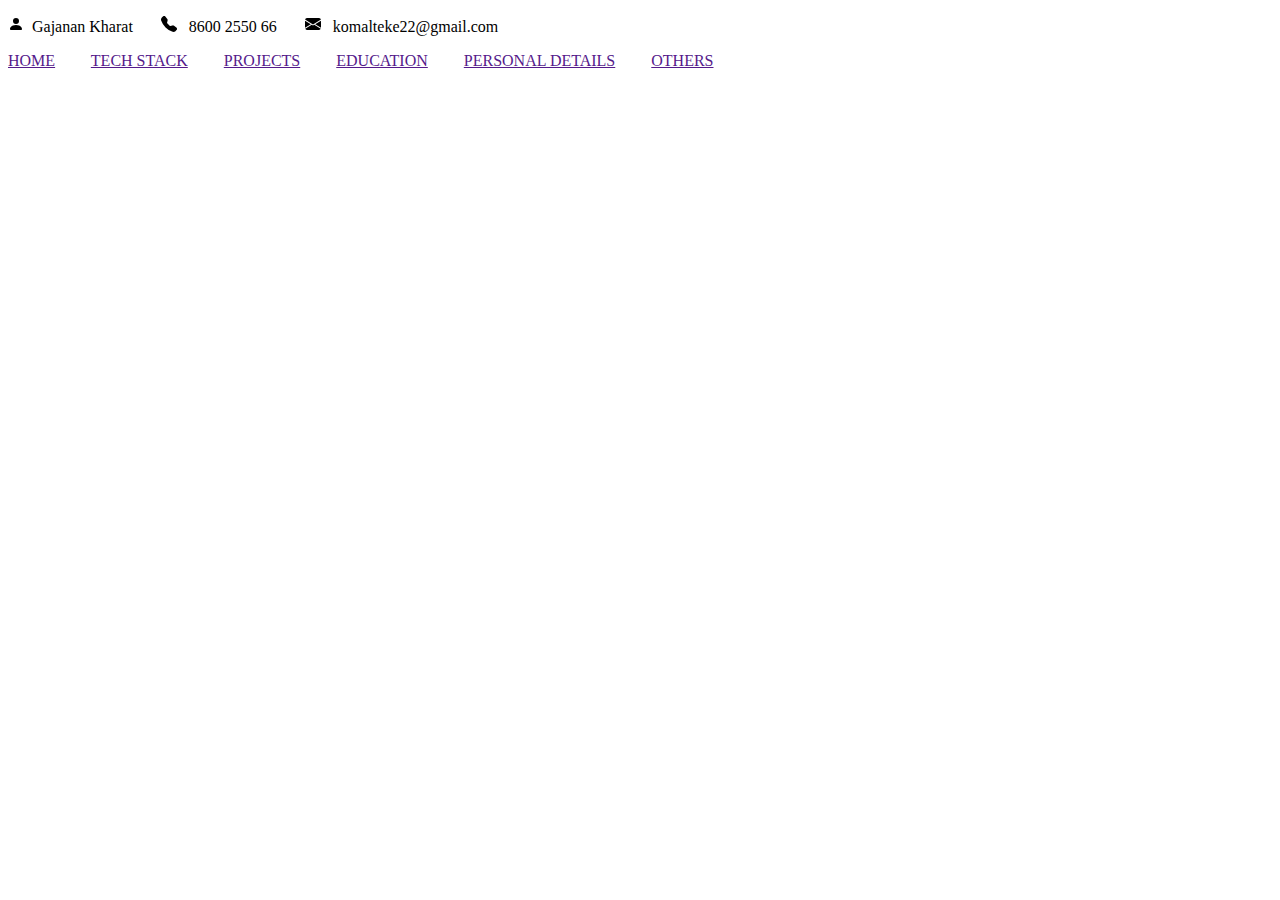
==== index.html @ 6f16acb8 "Update email id" ====
<!DOCTYPE html>
<html lang="en">
  <head>
    <meta charset="UTF-8" />
    <meta name="viewport" content="width=device-width, initial-scale=1.0" />
    <title>My Profile</title>
  </head>
  <body>
    <!-- Header Section -->
    <header>
        <p> 
            <svg xmlns="http://www.w3.org/2000/svg" width="16" height="16" fill="currentColor" class="bi bi-person-fill" viewBox="0 0 16 16">
                   <path d="M3 14s-1 0-1-1 1-4 6-4 6 3 6 4-1 1-1 1zm5-6a3 3 0 1 0 0-6 3 3 0 0 0 0 6"/>
                 </svg>  &nbsp;Gajanan Kharat   &nbsp; &nbsp; &nbsp;
             <svg xmlns="http://www.w3.org/2000/svg" width="16" height="16" fill="currentColor" class="bi bi-telephone-fill" viewBox="0 0 16 16">
               <path fill-rule="evenodd" d="M1.885.511a1.745 1.745 0 0 1 2.61.163L6.29 2.98c.329.423.445.974.315 1.494l-.547 2.19a.68.68 0 0 0 .178.643l2.457 2.457a.68.68 0 0 0 .644.178l2.189-.547a1.75 1.75 0 0 1 1.494.315l2.306 1.794c.829.645.905 1.87.163 2.611l-1.034 1.034c-.74.74-1.846 1.065-2.877.702a18.6 18.6 0 0 1-7.01-4.42 18.6 18.6 0 0 1-4.42-7.009c-.362-1.03-.037-2.137.703-2.877z"/>
             </svg>  &nbsp; 8600 2550 66  &nbsp; &nbsp; &nbsp;
             <svg xmlns="http://www.w3.org/2000/svg" width="16" height="16" fill="currentColor" class="bi bi-envelope-fill" viewBox="0 0 16 16">
               <path d="M.05 3.555A2 2 0 0 1 2 2h12a2 2 0 0 1 1.95 1.555L8 8.414zM0 4.697v7.104l5.803-3.558zM6.761 8.83l-6.57 4.027A2 2 0 0 0 2 14h12a2 2 0 0 0 1.808-1.144l-6.57-4.027L8 9.586zm3.436-.586L16 11.801V4.697z"/>
             </svg> &nbsp; komalteke22@gmail.com</p>
    </header>

    <!-- Navigation Section -->
    <nav>
        <a href="">HOME</a> &nbsp; &nbsp; &nbsp; &nbsp;
        <a href="">TECH STACK</a> &nbsp; &nbsp; &nbsp; &nbsp;
        <a href="">PROJECTS</a> &nbsp; &nbsp; &nbsp; &nbsp;
        <a href="">EDUCATION</a> &nbsp; &nbsp; &nbsp; &nbsp;
        <a href="">PERSONAL DETAILS</a> &nbsp; &nbsp; &nbsp; &nbsp;
        <a href="">OTHERS</a>
    </nav>

    <!-- Main Section -->
    <section></section>

    <!-- Footer Section -->
    <footer></footer>
  </body>
</html>
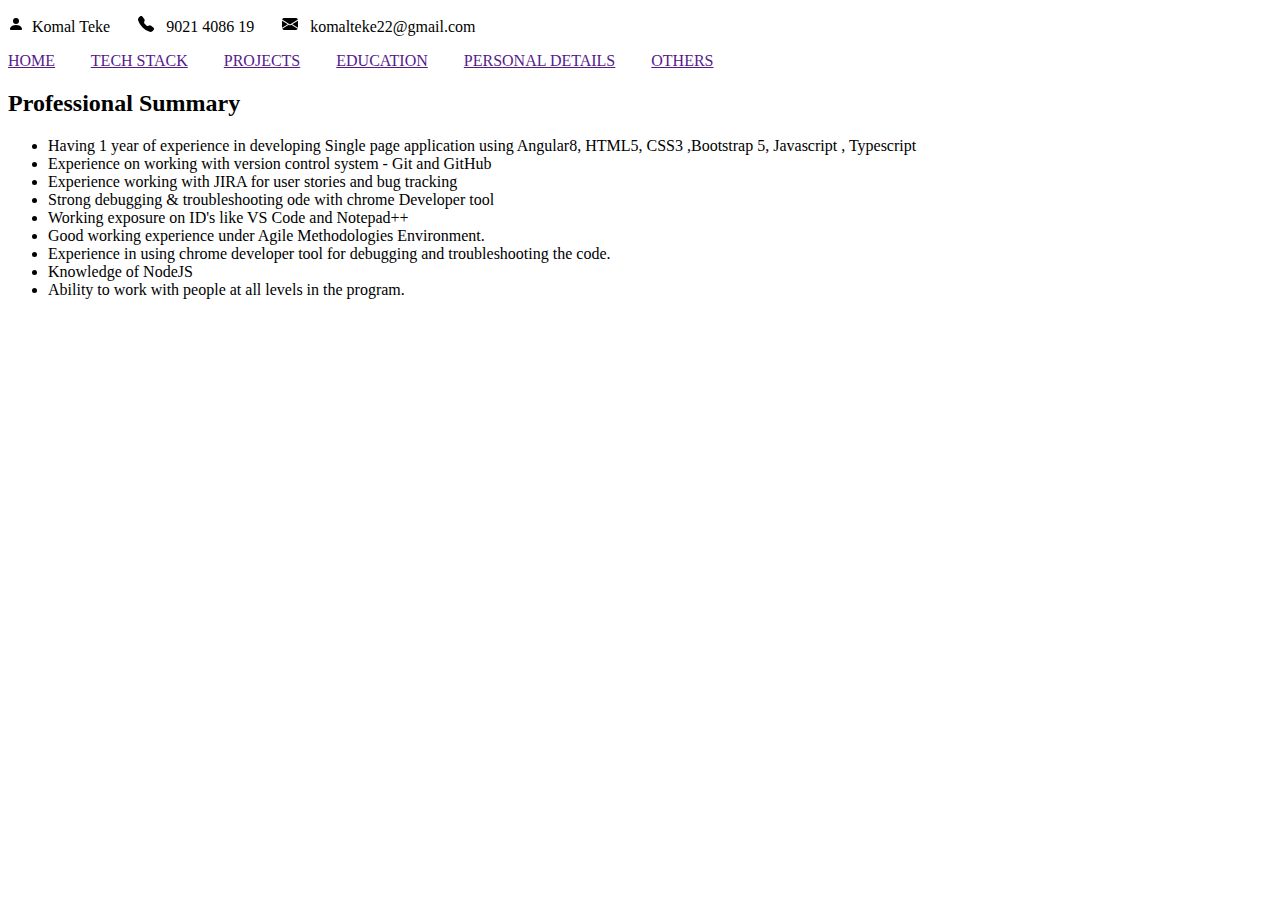
==== commit 4e99a892: "Designed Home Section" ====
--- a/index.html
+++ b/index.html
@@ -11,10 +11,10 @@
         <p> 
             <svg xmlns="http://www.w3.org/2000/svg" width="16" height="16" fill="currentColor" class="bi bi-person-fill" viewBox="0 0 16 16">
                    <path d="M3 14s-1 0-1-1 1-4 6-4 6 3 6 4-1 1-1 1zm5-6a3 3 0 1 0 0-6 3 3 0 0 0 0 6"/>
-                 </svg>  &nbsp;Gajanan Kharat   &nbsp; &nbsp; &nbsp;
+                 </svg>  &nbsp;Komal Teke   &nbsp; &nbsp; &nbsp;
              <svg xmlns="http://www.w3.org/2000/svg" width="16" height="16" fill="currentColor" class="bi bi-telephone-fill" viewBox="0 0 16 16">
                <path fill-rule="evenodd" d="M1.885.511a1.745 1.745 0 0 1 2.61.163L6.29 2.98c.329.423.445.974.315 1.494l-.547 2.19a.68.68 0 0 0 .178.643l2.457 2.457a.68.68 0 0 0 .644.178l2.189-.547a1.75 1.75 0 0 1 1.494.315l2.306 1.794c.829.645.905 1.87.163 2.611l-1.034 1.034c-.74.74-1.846 1.065-2.877.702a18.6 18.6 0 0 1-7.01-4.42 18.6 18.6 0 0 1-4.42-7.009c-.362-1.03-.037-2.137.703-2.877z"/>
-             </svg>  &nbsp; 8600 2550 66  &nbsp; &nbsp; &nbsp;
+             </svg>  &nbsp; 9021 4086 19  &nbsp; &nbsp; &nbsp;
              <svg xmlns="http://www.w3.org/2000/svg" width="16" height="16" fill="currentColor" class="bi bi-envelope-fill" viewBox="0 0 16 16">
                <path d="M.05 3.555A2 2 0 0 1 2 2h12a2 2 0 0 1 1.95 1.555L8 8.414zM0 4.697v7.104l5.803-3.558zM6.761 8.83l-6.57 4.027A2 2 0 0 0 2 14h12a2 2 0 0 0 1.808-1.144l-6.57-4.027L8 9.586zm3.436-.586L16 11.801V4.697z"/>
              </svg> &nbsp; komalteke22@gmail.com</p>
@@ -30,10 +30,28 @@
         <a href="">OTHERS</a>
     </nav>
 
-    <!-- Main Section -->
-    <section></section>
+   
+        <!-- HOME Section -->
+        <!-- designed home section -->
+      <section id="home">
+        <h2>Professional Summary</h2>
+        <ul>
+          <li>Having 1 year of experience in developing Single page application using Angular8, HTML5, CSS3 ,Bootstrap 5, Javascript , Typescript</li>
+          <li>Experience on working with version control system - Git and GitHub</li>
+          <li>Experience working with JIRA for user stories and bug tracking</li>
+          <li>Strong debugging & troubleshooting ode with chrome Developer tool</li>
+          <li>Working exposure on ID's like VS Code and Notepad++</li>
+          <li>Good working experience under Agile Methodologies Environment.</li>
+          <li>Experience in using chrome developer tool for debugging and troubleshooting the code.</li>
+          <li>Knowledge of NodeJS</li>
+          <li>Ability to work with people at all levels in the program.</li>
+        </ul>
+      </section>
+    
 
     <!-- Footer Section -->
-    <footer></footer>
+    <footer>
+        
+    </footer>
   </body>
 </html>
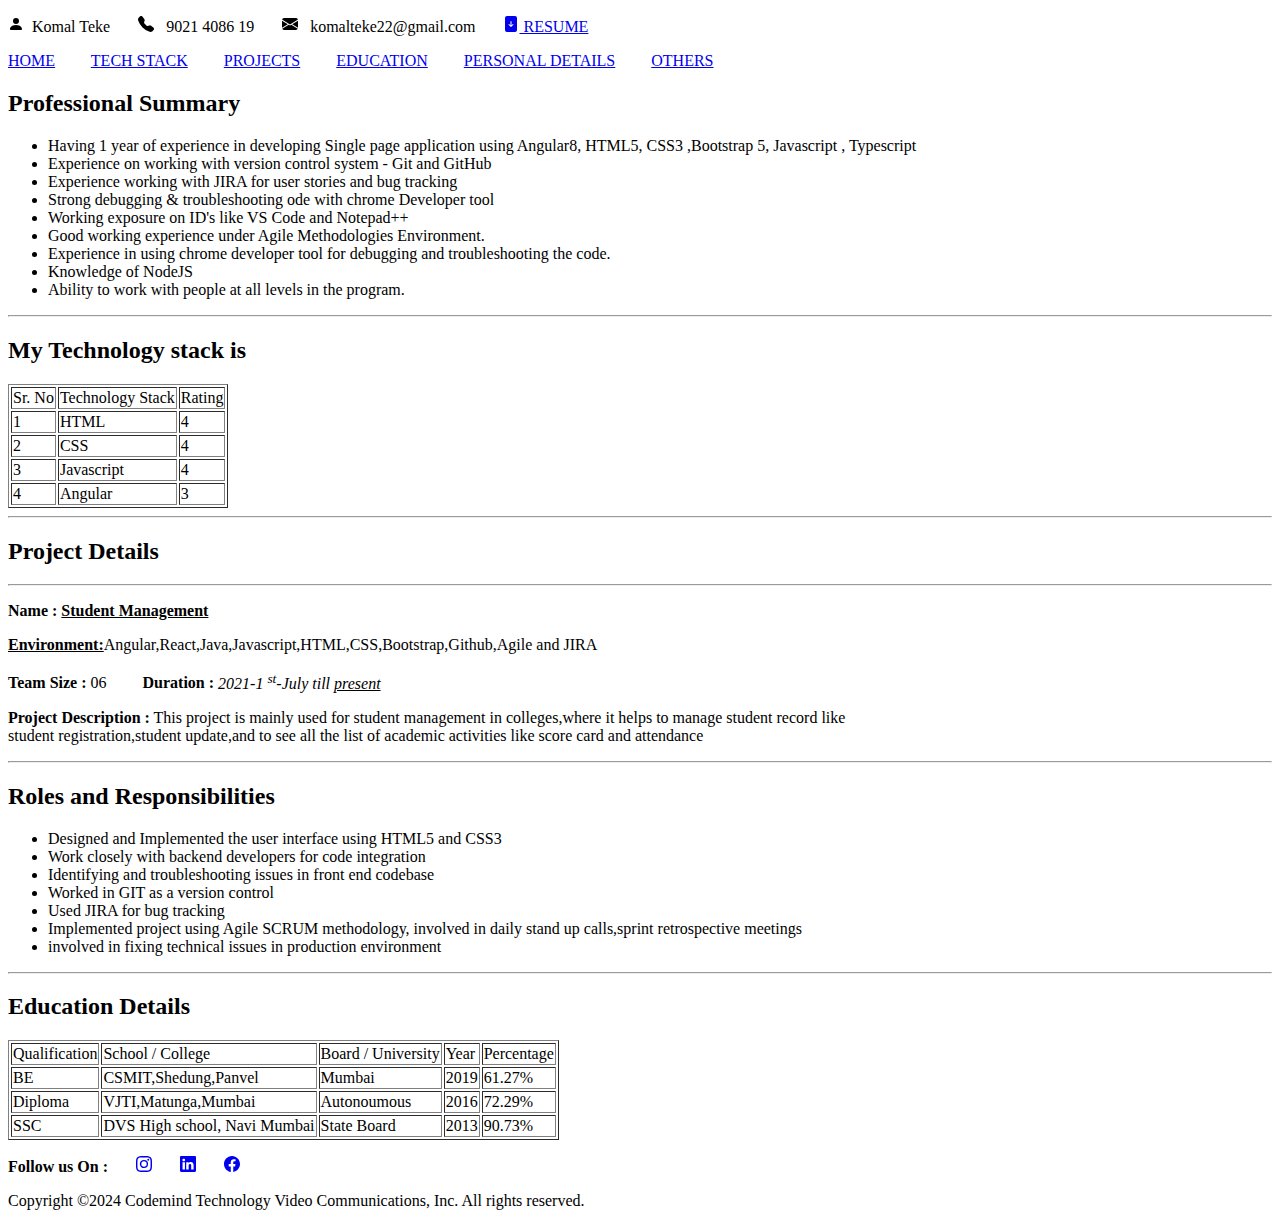
==== commit 92ad456d: "Personal Information" ====
--- a/index.html
+++ b/index.html
@@ -17,21 +17,29 @@
              </svg>  &nbsp; 9021 4086 19  &nbsp; &nbsp; &nbsp;
              <svg xmlns="http://www.w3.org/2000/svg" width="16" height="16" fill="currentColor" class="bi bi-envelope-fill" viewBox="0 0 16 16">
                <path d="M.05 3.555A2 2 0 0 1 2 2h12a2 2 0 0 1 1.95 1.555L8 8.414zM0 4.697v7.104l5.803-3.558zM6.761 8.83l-6.57 4.027A2 2 0 0 0 2 14h12a2 2 0 0 0 1.808-1.144l-6.57-4.027L8 9.586zm3.436-.586L16 11.801V4.697z"/>
-             </svg> &nbsp; komalteke22@gmail.com</p>
+             </svg> &nbsp; komalteke22@gmail.com  &nbsp; &nbsp; &nbsp;
+             <a href="assets/resume.pdf" download> 
+              <svg xmlns="http://www.w3.org/2000/svg" width="16" height="16" fill="currentColor" class="bi bi-file-arrow-down-fill" viewBox="0 0 16 16">
+                <path d="M12 0H4a2 2 0 0 0-2 2v12a2 2 0 0 0 2 2h8a2 2 0 0 0 2-2V2a2 2 0 0 0-2-2M8 5a.5.5 0 0 1 .5.5v3.793l1.146-1.147a.5.5 0 0 1 .708.708l-2 2a.5.5 0 0 1-.708 0l-2-2a.5.5 0 1 1 .708-.708L7.5 9.293V5.5A.5.5 0 0 1 8 5"/>
+              </svg>
+           
+              RESUME </a>
+              </p>
     </header>
 
     <!-- Navigation Section -->
     <nav>
-        <a href="">HOME</a> &nbsp; &nbsp; &nbsp; &nbsp;
-        <a href="">TECH STACK</a> &nbsp; &nbsp; &nbsp; &nbsp;
-        <a href="">PROJECTS</a> &nbsp; &nbsp; &nbsp; &nbsp;
-        <a href="">EDUCATION</a> &nbsp; &nbsp; &nbsp; &nbsp;
-        <a href="">PERSONAL DETAILS</a> &nbsp; &nbsp; &nbsp; &nbsp;
-        <a href="">OTHERS</a>
+        <a href="#home">HOME</a> &nbsp; &nbsp; &nbsp; &nbsp;
+        <a href="#techStack">TECH STACK</a> &nbsp; &nbsp; &nbsp; &nbsp;
+        <a href="#project">PROJECTS</a> &nbsp; &nbsp; &nbsp; &nbsp;
+        <a href="#education">EDUCATION</a> &nbsp; &nbsp; &nbsp; &nbsp;
+        <a href="personalDetail.html" target="_blank">PERSONAL DETAILS</a> &nbsp; &nbsp; &nbsp; &nbsp;
+        <a href="others.html" target="_blank">OTHERS</a>
     </nav>
 
    
         <!-- HOME Section -->
+        <section>
         <!-- designed home section -->
       <section id="home">
         <h2>Professional Summary</h2>
@@ -47,11 +55,129 @@
           <li>Ability to work with people at all levels in the program.</li>
         </ul>
       </section>
-    
+      <hr>
+
+      <section id="techStack">
+        <h2>My Technology stack is</h2>
+        <table border="1">
+          <thead>
+            <tr>
+              <td>Sr. No</td>
+              <td>Technology Stack</td>
+              <td>Rating</td>
+            </tr>
+
+          </thead>
+          <tbody>
+            <tr>
+              <td>1</td>
+              <td>HTML</td>
+              <td>4</td>
+            </tr>
+            <tr>
+              <td>2</td>
+              <td>CSS</td>
+              <td>4</td>
+            </tr>
+            <tr>
+              <td>3</td>
+              <td>Javascript</td>
+              <td>4</td>
+            </tr>
+            <tr>
+              <td>4</td>
+              <td>Angular</td>
+              <td>3</td>
+            </tr>
+            
+
+
+          </tbody>
+        </table>
+        
+      </section>
+      <hr>
+      <section id="project">
+        <h2>Project Details</h2>
+        <hr>
+        <p><b>Name : <u>Student Management</u></b></p> 
+        <p><b><u>Environment:</u></b>Angular,React,Java,Javascript,HTML,CSS,Bootstrap,Github,Agile and JIRA</p>
+        <p><b>Team Size : </b>06 &nbsp;&nbsp;&nbsp;&nbsp;&nbsp;&nbsp;&nbsp;  <b>Duration : </b><i>2021-1 <sup>st</sup>-July till <u>present</u></i></p> 
+        <p><b>Project Description :</b> This project is mainly used for student management in colleges,where it helps to manage student record like <br> student registration,student update,and to see all the list of academic activities like score card and attendance</p>
+        <hr>
+        <h2>Roles and Responsibilities</h2>
+        <ul>
+            <li>Designed and Implemented the user interface using HTML5 and CSS3</li>
+            <li>Work closely with backend developers for code integration</li>
+            <li>Identifying and troubleshooting issues in front end codebase</li>
+            <li>Worked in GIT as a version control</li>
+            <li>Used JIRA for bug tracking</li>
+            <li>Implemented project using Agile SCRUM methodology, involved in daily stand up calls,sprint retrospective meetings</li>
+            <li>involved in fixing technical issues in production environment</li>
+        </ul>
+      </section>
+      <hr>
+    <!-- Education Section -->
+    <section id="education">
+      <h2>Education Details</h2>
+      <table border="1">
+        <thead>
+          <tr>
+            <td>Qualification</td>
+            <td>School / College</td>
+            <td>Board / University</td>
+            <td>Year</td>
+            <td>Percentage</td>
+          </tr>
+
+        </thead>
+        <tbody>
+          <tr>
+            <td>BE</td>
+            <td>CSMIT,Shedung,Panvel</td>
+            <td>Mumbai</td>
+            <td>2019</td>
+            <td>61.27%</td>
+          </tr>
+          <tr>
+            <td>Diploma</td>
+            <td>VJTI,Matunga,Mumbai</td>
+            <td>Autonoumous</td>
+            <td>2016</td>
+            <td>72.29%</td>
+          </tr>
+          <tr>
+            <td>SSC</td>
+            <td>DVS High school, Navi Mumbai</td>
+            <td>State Board</td>
+            <td>2013</td>
+            <td>90.73%</td>
+          </tr>
+        </tbody>
+      </table>
+      
+    </section>
 
     <!-- Footer Section -->
     <footer>
-        
+      <p><b>Follow us On :</b> &nbsp;  &nbsp; &nbsp; 
+      <a href="https://www.instagram.com/" target="_blank"> <svg xmlns="http://www.w3.org/2000/svg" width="16" height="16" fill="currentColor" class="bi bi-instagram" viewBox="0 0 16 16">
+        <path d="M8 0C5.829 0 5.556.01 4.703.048 3.85.088 3.269.222 2.76.42a3.9 3.9 0 0 0-1.417.923A3.9 3.9 0 0 0 .42 2.76C.222 3.268.087 3.85.048 4.7.01 5.555 0 5.827 0 8.001c0 2.172.01 2.444.048 3.297.04.852.174 1.433.372 1.942.205.526.478.972.923 1.417.444.445.89.719 1.416.923.51.198 1.09.333 1.942.372C5.555 15.99 5.827 16 8 16s2.444-.01 3.298-.048c.851-.04 1.434-.174 1.943-.372a3.9 3.9 0 0 0 1.416-.923c.445-.445.718-.891.923-1.417.197-.509.332-1.09.372-1.942C15.99 10.445 16 10.173 16 8s-.01-2.445-.048-3.299c-.04-.851-.175-1.433-.372-1.941a3.9 3.9 0 0 0-.923-1.417A3.9 3.9 0 0 0 13.24.42c-.51-.198-1.092-.333-1.943-.372C10.443.01 10.172 0 7.998 0zm-.717 1.442h.718c2.136 0 2.389.007 3.232.046.78.035 1.204.166 1.486.275.373.145.64.319.92.599s.453.546.598.92c.11.281.24.705.275 1.485.039.843.047 1.096.047 3.231s-.008 2.389-.047 3.232c-.035.78-.166 1.203-.275 1.485a2.5 2.5 0 0 1-.599.919c-.28.28-.546.453-.92.598-.28.11-.704.24-1.485.276-.843.038-1.096.047-3.232.047s-2.39-.009-3.233-.047c-.78-.036-1.203-.166-1.485-.276a2.5 2.5 0 0 1-.92-.598 2.5 2.5 0 0 1-.6-.92c-.109-.281-.24-.705-.275-1.485-.038-.843-.046-1.096-.046-3.233s.008-2.388.046-3.231c.036-.78.166-1.204.276-1.486.145-.373.319-.64.599-.92s.546-.453.92-.598c.282-.11.705-.24 1.485-.276.738-.034 1.024-.044 2.515-.045zm4.988 1.328a.96.96 0 1 0 0 1.92.96.96 0 0 0 0-1.92m-4.27 1.122a4.109 4.109 0 1 0 0 8.217 4.109 4.109 0 0 0 0-8.217m0 1.441a2.667 2.667 0 1 1 0 5.334 2.667 2.667 0 0 1 0-5.334"/>
+      </svg></a> &nbsp;  &nbsp; &nbsp; 
+
+      <a href="https://www.linkedin.com/" target="_blank"> <svg xmlns="http://www.w3.org/2000/svg" width="16" height="16" fill="currentColor" class="bi bi-linkedin" viewBox="0 0 16 16">
+        <path d="M0 1.146C0 .513.526 0 1.175 0h13.65C15.474 0 16 .513 16 1.146v13.708c0 .633-.526 1.146-1.175 1.146H1.175C.526 16 0 15.487 0 14.854zm4.943 12.248V6.169H2.542v7.225zm-1.2-8.212c.837 0 1.358-.554 1.358-1.248-.015-.709-.52-1.248-1.342-1.248S2.4 3.226 2.4 3.934c0 .694.521 1.248 1.327 1.248zm4.908 8.212V9.359c0-.216.016-.432.08-.586.173-.431.568-.878 1.232-.878.869 0 1.216.662 1.216 1.634v3.865h2.401V9.25c0-2.22-1.184-3.252-2.764-3.252-1.274 0-1.845.7-2.165 1.193v.025h-.016l.016-.025V6.169h-2.4c.03.678 0 7.225 0 7.225z"/>
+      </svg></a> &nbsp;  &nbsp; &nbsp; 
+      <a href="https://www.facebook.com/" target="_blank"> <svg xmlns="http://www.w3.org/2000/svg" width="16" height="16" fill="currentColor" class="bi bi-facebook" viewBox="0 0 16 16">
+        <path d="M16 8.049c0-4.446-3.582-8.05-8-8.05C3.58 0-.002 3.603-.002 8.05c0 4.017 2.926 7.347 6.75 7.951v-5.625h-2.03V8.05H6.75V6.275c0-2.017 1.195-3.131 3.022-3.131.876 0 1.791.157 1.791.157v1.98h-1.009c-.993 0-1.303.621-1.303 1.258v1.51h2.218l-.354 2.326H9.25V16c3.824-.604 6.75-3.934 6.75-7.951"/>
+      </svg></a></p>
+
+      
     </footer>
+    <section>
+      <!-- Copy write section -->
+      Copyright &copy;2024 Codemind Technology Video Communications, Inc. All rights reserved.
+    </section>
+  </section>
   </body>
 </html>
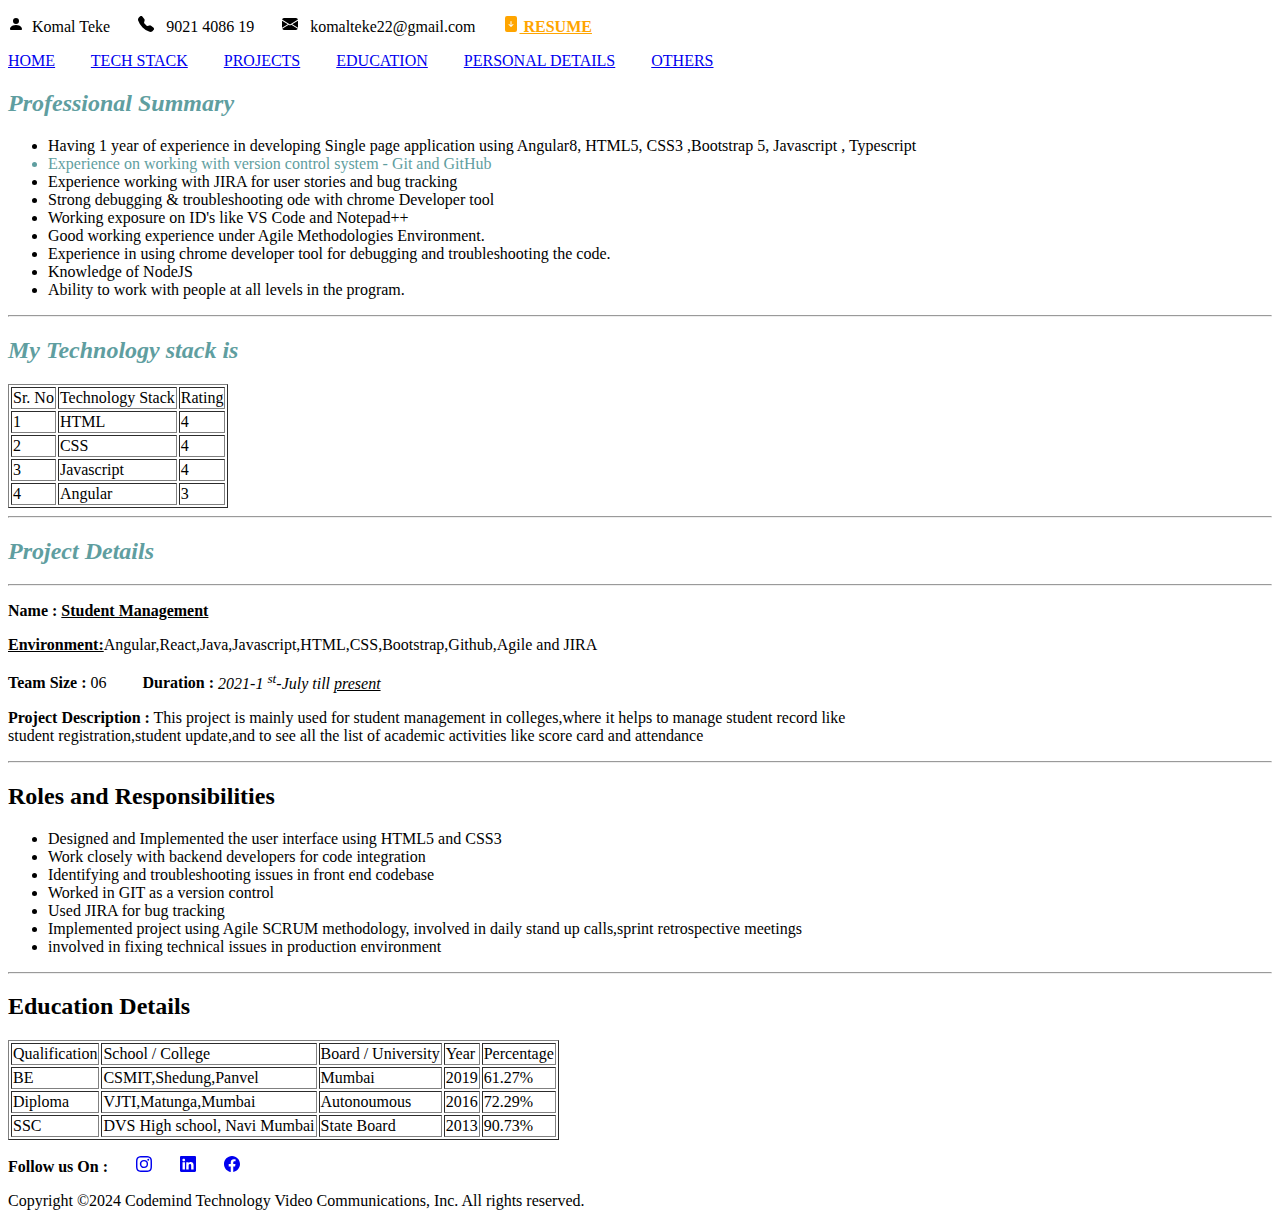
==== commit 1fb93195: "CSS Learning" ====
--- a/index.html
+++ b/index.html
@@ -4,6 +4,16 @@
     <meta charset="UTF-8" />
     <meta name="viewport" content="width=device-width, initial-scale=1.0" />
     <title>My Profile</title>
+    <style>
+      #resume{
+        color: orange;
+        font-weight: bolder;
+      }
+      .heading{
+        color: cadetblue;
+        font-style: italic;
+      }
+    </style>
   </head>
   <body>
     <!-- Header Section -->
@@ -18,7 +28,7 @@
              <svg xmlns="http://www.w3.org/2000/svg" width="16" height="16" fill="currentColor" class="bi bi-envelope-fill" viewBox="0 0 16 16">
                <path d="M.05 3.555A2 2 0 0 1 2 2h12a2 2 0 0 1 1.95 1.555L8 8.414zM0 4.697v7.104l5.803-3.558zM6.761 8.83l-6.57 4.027A2 2 0 0 0 2 14h12a2 2 0 0 0 1.808-1.144l-6.57-4.027L8 9.586zm3.436-.586L16 11.801V4.697z"/>
              </svg> &nbsp; komalteke22@gmail.com  &nbsp; &nbsp; &nbsp;
-             <a href="assets/resume.pdf" download> 
+             <a href="assets/resume.pdf" download id="resume"> 
               <svg xmlns="http://www.w3.org/2000/svg" width="16" height="16" fill="currentColor" class="bi bi-file-arrow-down-fill" viewBox="0 0 16 16">
                 <path d="M12 0H4a2 2 0 0 0-2 2v12a2 2 0 0 0 2 2h8a2 2 0 0 0 2-2V2a2 2 0 0 0-2-2M8 5a.5.5 0 0 1 .5.5v3.793l1.146-1.147a.5.5 0 0 1 .708.708l-2 2a.5.5 0 0 1-.708 0l-2-2a.5.5 0 1 1 .708-.708L7.5 9.293V5.5A.5.5 0 0 1 8 5"/>
               </svg>
@@ -42,10 +52,10 @@
         <section>
         <!-- designed home section -->
       <section id="home">
-        <h2>Professional Summary</h2>
+        <h2 class="heading">Professional Summary</h2>
         <ul>
           <li>Having 1 year of experience in developing Single page application using Angular8, HTML5, CSS3 ,Bootstrap 5, Javascript , Typescript</li>
-          <li>Experience on working with version control system - Git and GitHub</li>
+          <li style="color: cadetblue;">Experience on working with version control system - Git and GitHub</li>
           <li>Experience working with JIRA for user stories and bug tracking</li>
           <li>Strong debugging & troubleshooting ode with chrome Developer tool</li>
           <li>Working exposure on ID's like VS Code and Notepad++</li>
@@ -58,7 +68,7 @@
       <hr>
 
       <section id="techStack">
-        <h2>My Technology stack is</h2>
+        <h2 class="heading">My Technology stack is</h2>
         <table border="1">
           <thead>
             <tr>
@@ -98,7 +108,7 @@
       </section>
       <hr>
       <section id="project">
-        <h2>Project Details</h2>
+        <h2 class="heading">Project Details</h2>
         <hr>
         <p><b>Name : <u>Student Management</u></b></p> 
         <p><b><u>Environment:</u></b>Angular,React,Java,Javascript,HTML,CSS,Bootstrap,Github,Agile and JIRA</p>
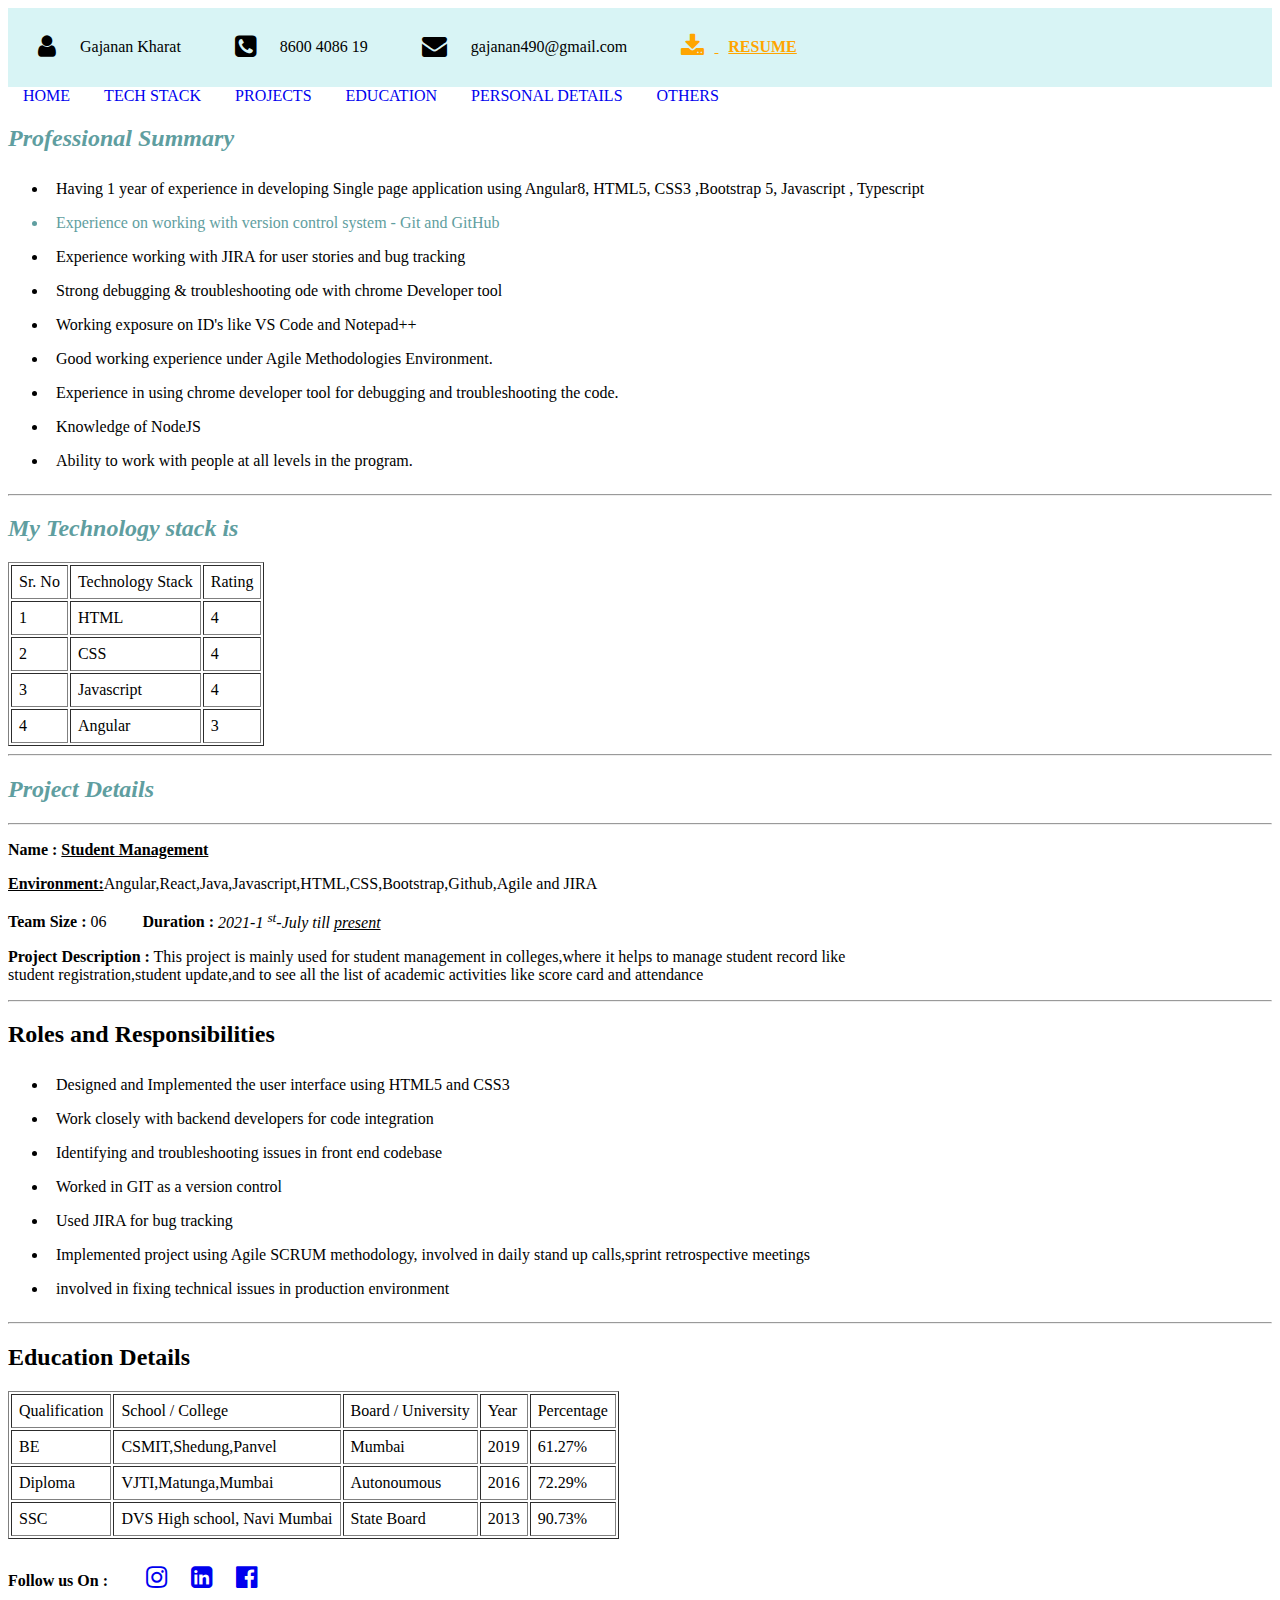
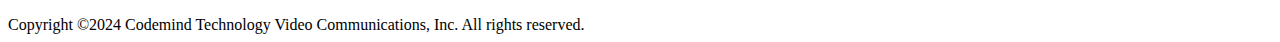
==== commit 494c0b70: "Add Margin and Padding" ====
--- a/index.html
+++ b/index.html
@@ -4,7 +4,13 @@
     <meta charset="UTF-8" />
     <meta name="viewport" content="width=device-width, initial-scale=1.0" />
     <title>My Profile</title>
+    <!-- CDN Link -->
+    <link rel="stylesheet" href="https://cdnjs.cloudflare.com/ajax/libs/font-awesome/4.7.0/css/font-awesome.min.css">
     <style>
+      header{
+        padding: 20px;
+        background-color: rgb(216, 244, 245);
+      }
       #resume{
         color: orange;
         font-weight: bolder;
@@ -12,39 +18,60 @@
       .heading{
         color: cadetblue;
         font-style: italic;
+      }
+      .header-info{
+        margin-right: 40px;
+        margin-left: 10px;
+      }
+      #resume-text{
+        margin-left: 10px;
+      }
+      /* navigation section */
+      nav a{
+        text-decoration: none;
+        padding: 15px;
+       
+      }
+      /* list */
+      ul li{
+        padding: 8px;
+      }
+
+      /* table */
+      td{
+        padding: 7px;
+      }
+        
+
+      /* footer */
+      .fa {
+        padding: 10px;
+        font-size: 25px;
+
       }
     </style>
   </head>
   <body>
     <!-- Header Section -->
-    <header>
-        <p> 
-            <svg xmlns="http://www.w3.org/2000/svg" width="16" height="16" fill="currentColor" class="bi bi-person-fill" viewBox="0 0 16 16">
-                   <path d="M3 14s-1 0-1-1 1-4 6-4 6 3 6 4-1 1-1 1zm5-6a3 3 0 1 0 0-6 3 3 0 0 0 0 6"/>
-                 </svg>  &nbsp;Komal Teke   &nbsp; &nbsp; &nbsp;
-             <svg xmlns="http://www.w3.org/2000/svg" width="16" height="16" fill="currentColor" class="bi bi-telephone-fill" viewBox="0 0 16 16">
-               <path fill-rule="evenodd" d="M1.885.511a1.745 1.745 0 0 1 2.61.163L6.29 2.98c.329.423.445.974.315 1.494l-.547 2.19a.68.68 0 0 0 .178.643l2.457 2.457a.68.68 0 0 0 .644.178l2.189-.547a1.75 1.75 0 0 1 1.494.315l2.306 1.794c.829.645.905 1.87.163 2.611l-1.034 1.034c-.74.74-1.846 1.065-2.877.702a18.6 18.6 0 0 1-7.01-4.42 18.6 18.6 0 0 1-4.42-7.009c-.362-1.03-.037-2.137.703-2.877z"/>
-             </svg>  &nbsp; 9021 4086 19  &nbsp; &nbsp; &nbsp;
-             <svg xmlns="http://www.w3.org/2000/svg" width="16" height="16" fill="currentColor" class="bi bi-envelope-fill" viewBox="0 0 16 16">
-               <path d="M.05 3.555A2 2 0 0 1 2 2h12a2 2 0 0 1 1.95 1.555L8 8.414zM0 4.697v7.104l5.803-3.558zM6.761 8.83l-6.57 4.027A2 2 0 0 0 2 14h12a2 2 0 0 0 1.808-1.144l-6.57-4.027L8 9.586zm3.436-.586L16 11.801V4.697z"/>
-             </svg> &nbsp; komalteke22@gmail.com  &nbsp; &nbsp; &nbsp;
-             <a href="assets/resume.pdf" download id="resume"> 
-              <svg xmlns="http://www.w3.org/2000/svg" width="16" height="16" fill="currentColor" class="bi bi-file-arrow-down-fill" viewBox="0 0 16 16">
-                <path d="M12 0H4a2 2 0 0 0-2 2v12a2 2 0 0 0 2 2h8a2 2 0 0 0 2-2V2a2 2 0 0 0-2-2M8 5a.5.5 0 0 1 .5.5v3.793l1.146-1.147a.5.5 0 0 1 .708.708l-2 2a.5.5 0 0 1-.708 0l-2-2a.5.5 0 1 1 .708-.708L7.5 9.293V5.5A.5.5 0 0 1 8 5"/>
-              </svg>
-           
-              RESUME </a>
-              </p>
-    </header>
+   <!-- Header Section -->
+   <header>
+    <i class="fa fa-user fa-lg" aria-hidden="true"></i>
+    <span class="header-info">Gajanan Kharat </span> 
+    <i class="fa fa-phone-square fa-lg" aria-hidden="true"></i>  
+    <span class="header-info">8600 4086 19  </span>  
+    <i class="fa fa-envelope fa-lg" aria-hidden="true"></i>
+    <span class="header-info">gajanan490@gmail.com </span> 
+    <a href="assets/resume.pdf" download id="resume">  <i class="fa fa-download fa-lg" aria-hidden="true"></i> <span id="resume-text">RESUME</span>  </a>        
+</header>
 
     <!-- Navigation Section -->
     <nav>
-        <a href="#home">HOME</a> &nbsp; &nbsp; &nbsp; &nbsp;
-        <a href="#techStack">TECH STACK</a> &nbsp; &nbsp; &nbsp; &nbsp;
-        <a href="#project">PROJECTS</a> &nbsp; &nbsp; &nbsp; &nbsp;
-        <a href="#education">EDUCATION</a> &nbsp; &nbsp; &nbsp; &nbsp;
-        <a href="personalDetail.html" target="_blank">PERSONAL DETAILS</a> &nbsp; &nbsp; &nbsp; &nbsp;
-        <a href="others.html" target="_blank">OTHERS</a>
+        <a  href="#home">HOME</a> 
+        <a  href="#techStack">TECH STACK</a>
+        <a  href="#project">PROJECTS</a> 
+        <a  href="#education">EDUCATION</a> 
+        <a  href="personalDetail.html" target="_blank">PERSONAL DETAILS</a> 
+        <a  href="others.html" target="_blank">OTHERS</a>
     </nav>
 
    
@@ -76,7 +103,7 @@
               <td>Technology Stack</td>
               <td>Rating</td>
             </tr>
-
+           
           </thead>
           <tbody>
             <tr>
@@ -171,16 +198,11 @@
     <!-- Footer Section -->
     <footer>
       <p><b>Follow us On :</b> &nbsp;  &nbsp; &nbsp; 
-      <a href="https://www.instagram.com/" target="_blank"> <svg xmlns="http://www.w3.org/2000/svg" width="16" height="16" fill="currentColor" class="bi bi-instagram" viewBox="0 0 16 16">
-        <path d="M8 0C5.829 0 5.556.01 4.703.048 3.85.088 3.269.222 2.76.42a3.9 3.9 0 0 0-1.417.923A3.9 3.9 0 0 0 .42 2.76C.222 3.268.087 3.85.048 4.7.01 5.555 0 5.827 0 8.001c0 2.172.01 2.444.048 3.297.04.852.174 1.433.372 1.942.205.526.478.972.923 1.417.444.445.89.719 1.416.923.51.198 1.09.333 1.942.372C5.555 15.99 5.827 16 8 16s2.444-.01 3.298-.048c.851-.04 1.434-.174 1.943-.372a3.9 3.9 0 0 0 1.416-.923c.445-.445.718-.891.923-1.417.197-.509.332-1.09.372-1.942C15.99 10.445 16 10.173 16 8s-.01-2.445-.048-3.299c-.04-.851-.175-1.433-.372-1.941a3.9 3.9 0 0 0-.923-1.417A3.9 3.9 0 0 0 13.24.42c-.51-.198-1.092-.333-1.943-.372C10.443.01 10.172 0 7.998 0zm-.717 1.442h.718c2.136 0 2.389.007 3.232.046.78.035 1.204.166 1.486.275.373.145.64.319.92.599s.453.546.598.92c.11.281.24.705.275 1.485.039.843.047 1.096.047 3.231s-.008 2.389-.047 3.232c-.035.78-.166 1.203-.275 1.485a2.5 2.5 0 0 1-.599.919c-.28.28-.546.453-.92.598-.28.11-.704.24-1.485.276-.843.038-1.096.047-3.232.047s-2.39-.009-3.233-.047c-.78-.036-1.203-.166-1.485-.276a2.5 2.5 0 0 1-.92-.598 2.5 2.5 0 0 1-.6-.92c-.109-.281-.24-.705-.275-1.485-.038-.843-.046-1.096-.046-3.233s.008-2.388.046-3.231c.036-.78.166-1.204.276-1.486.145-.373.319-.64.599-.92s.546-.453.92-.598c.282-.11.705-.24 1.485-.276.738-.034 1.024-.044 2.515-.045zm4.988 1.328a.96.96 0 1 0 0 1.92.96.96 0 0 0 0-1.92m-4.27 1.122a4.109 4.109 0 1 0 0 8.217 4.109 4.109 0 0 0 0-8.217m0 1.441a2.667 2.667 0 1 1 0 5.334 2.667 2.667 0 0 1 0-5.334"/>
-      </svg></a> &nbsp;  &nbsp; &nbsp; 
-
-      <a href="https://www.linkedin.com/" target="_blank"> <svg xmlns="http://www.w3.org/2000/svg" width="16" height="16" fill="currentColor" class="bi bi-linkedin" viewBox="0 0 16 16">
-        <path d="M0 1.146C0 .513.526 0 1.175 0h13.65C15.474 0 16 .513 16 1.146v13.708c0 .633-.526 1.146-1.175 1.146H1.175C.526 16 0 15.487 0 14.854zm4.943 12.248V6.169H2.542v7.225zm-1.2-8.212c.837 0 1.358-.554 1.358-1.248-.015-.709-.52-1.248-1.342-1.248S2.4 3.226 2.4 3.934c0 .694.521 1.248 1.327 1.248zm4.908 8.212V9.359c0-.216.016-.432.08-.586.173-.431.568-.878 1.232-.878.869 0 1.216.662 1.216 1.634v3.865h2.401V9.25c0-2.22-1.184-3.252-2.764-3.252-1.274 0-1.845.7-2.165 1.193v.025h-.016l.016-.025V6.169h-2.4c.03.678 0 7.225 0 7.225z"/>
-      </svg></a> &nbsp;  &nbsp; &nbsp; 
-      <a href="https://www.facebook.com/" target="_blank"> <svg xmlns="http://www.w3.org/2000/svg" width="16" height="16" fill="currentColor" class="bi bi-facebook" viewBox="0 0 16 16">
-        <path d="M16 8.049c0-4.446-3.582-8.05-8-8.05C3.58 0-.002 3.603-.002 8.05c0 4.017 2.926 7.347 6.75 7.951v-5.625h-2.03V8.05H6.75V6.275c0-2.017 1.195-3.131 3.022-3.131.876 0 1.791.157 1.791.157v1.98h-1.009c-.993 0-1.303.621-1.303 1.258v1.51h2.218l-.354 2.326H9.25V16c3.824-.604 6.75-3.934 6.75-7.951"/>
-      </svg></a></p>
+      <a href="https://www.instagram.com/" target="_blank"><i class="fa fa-instagram" aria-hidden="true"></i></a> 
+
+      <a href="https://www.linkedin.com/" target="_blank"> <i class="fa fa-linkedin-square" aria-hidden="true"></i></a> 
+
+      <a href="https://www.facebook.com/" target="_blank"><i class="fa fa-facebook-official" aria-hidden="true"></i></a></p>
 
       
     </footer>
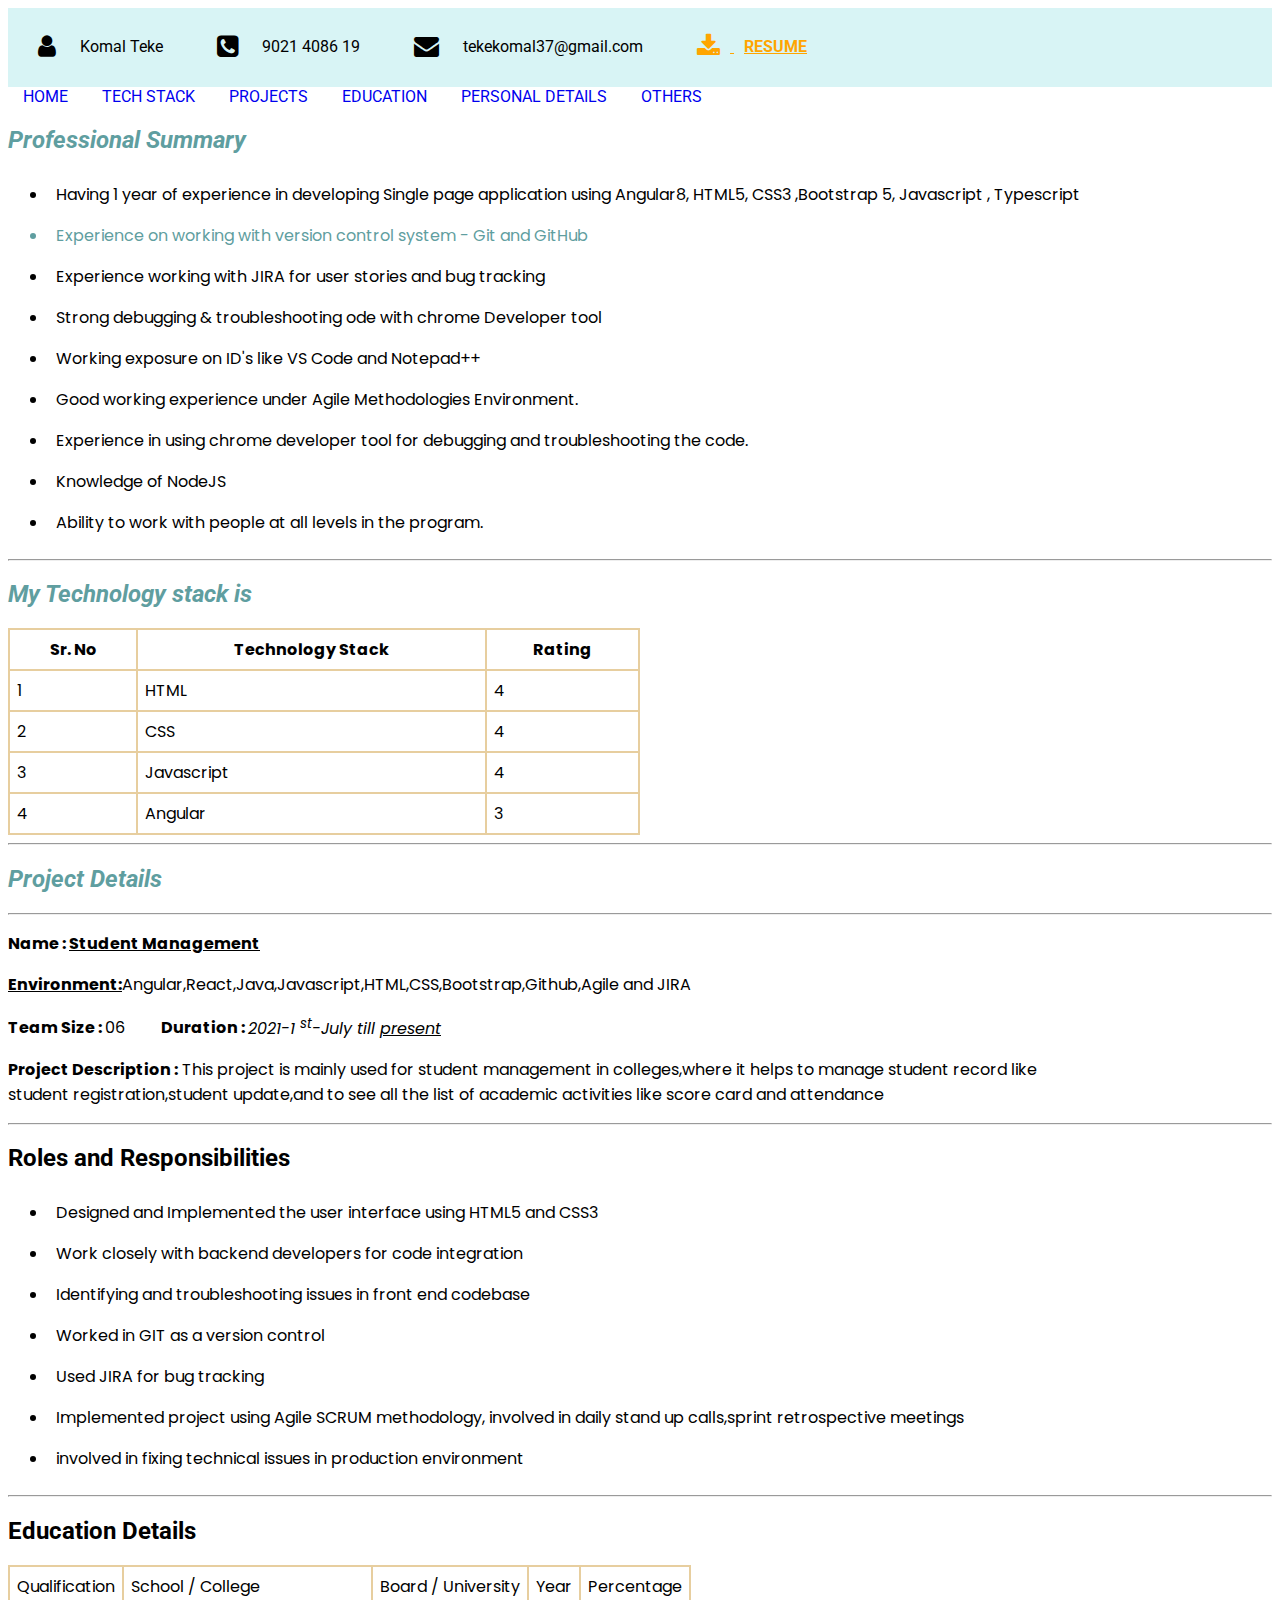
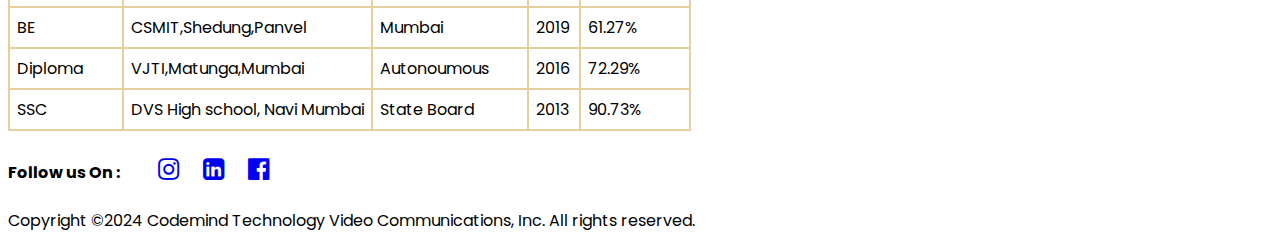
==== commit fa293cac: "Font Family" ====
--- a/index.html
+++ b/index.html
@@ -6,10 +6,16 @@
     <title>My Profile</title>
     <!-- CDN Link -->
     <link rel="stylesheet" href="https://cdnjs.cloudflare.com/ajax/libs/font-awesome/4.7.0/css/font-awesome.min.css">
+   <!-- Font family -->
+    <link rel="preconnect" href="https://fonts.googleapis.com">
+    <link rel="preconnect" href="https://fonts.gstatic.com" crossorigin>
+    <link href="https://fonts.googleapis.com/css2?family=Poppins:ital,wght@0,100;0,200;0,300;0,400;0,500;0,600;0,700;0,800;0,900;1,100;1,200;1,300;1,400;1,500;1,600;1,700;1,800;1,900&family=Roboto:ital,wght@0,100;0,300;0,400;0,500;0,700;0,900;1,100;1,300;1,400;1,500;1,700;1,900&display=swap" rel="stylesheet">
+
     <style>
       header{
         padding: 20px;
         background-color: rgb(216, 244, 245);
+        font-family: "Roboto", sans-serif;
       }
       #resume{
         color: orange;
@@ -30,24 +36,40 @@
       nav a{
         text-decoration: none;
         padding: 15px;
+        font-family: "Roboto", sans-serif;
        
       }
       /* list */
       ul li{
         padding: 8px;
+        font-family: "Poppins", sans-serif;
       }
 
       /* table */
-      td{
+      table,tr,th,td{
+        border: 2px solid rgb(231, 206, 159);
+        border-collapse: collapse;
+        font-family: "Poppins", sans-serif;
+      }
+      td,th{
         padding: 7px;
       }
+      p,section{
+        font-family: "Poppins", sans-serif;
+      }
         
+      #techTable{
+        width: 50%;
+      }
 
       /* footer */
       .fa {
         padding: 10px;
         font-size: 25px;
 
+      }
+      h2{
+        font-family: "Roboto", sans-serif;
       }
     </style>
   </head>
@@ -56,11 +78,11 @@
    <!-- Header Section -->
    <header>
     <i class="fa fa-user fa-lg" aria-hidden="true"></i>
-    <span class="header-info">Gajanan Kharat </span> 
+    <span class="header-info">Komal Teke </span> 
     <i class="fa fa-phone-square fa-lg" aria-hidden="true"></i>  
-    <span class="header-info">8600 4086 19  </span>  
+    <span class="header-info">9021 4086 19 </span>  
     <i class="fa fa-envelope fa-lg" aria-hidden="true"></i>
-    <span class="header-info">gajanan490@gmail.com </span> 
+    <span class="header-info">tekekomal37@gmail.com </span> 
     <a href="assets/resume.pdf" download id="resume">  <i class="fa fa-download fa-lg" aria-hidden="true"></i> <span id="resume-text">RESUME</span>  </a>        
 </header>
 
@@ -96,12 +118,12 @@
 
       <section id="techStack">
         <h2 class="heading">My Technology stack is</h2>
-        <table border="1">
+        <table id="techTable">
           <thead>
             <tr>
-              <td>Sr. No</td>
-              <td>Technology Stack</td>
-              <td>Rating</td>
+              <th>Sr. No</th>
+              <th>Technology Stack</th>
+              <th>Rating</th>
             </tr>
            
           </thead>
@@ -157,7 +179,7 @@
     <!-- Education Section -->
     <section id="education">
       <h2>Education Details</h2>
-      <table border="1">
+      <table>
         <thead>
           <tr>
             <td>Qualification</td>
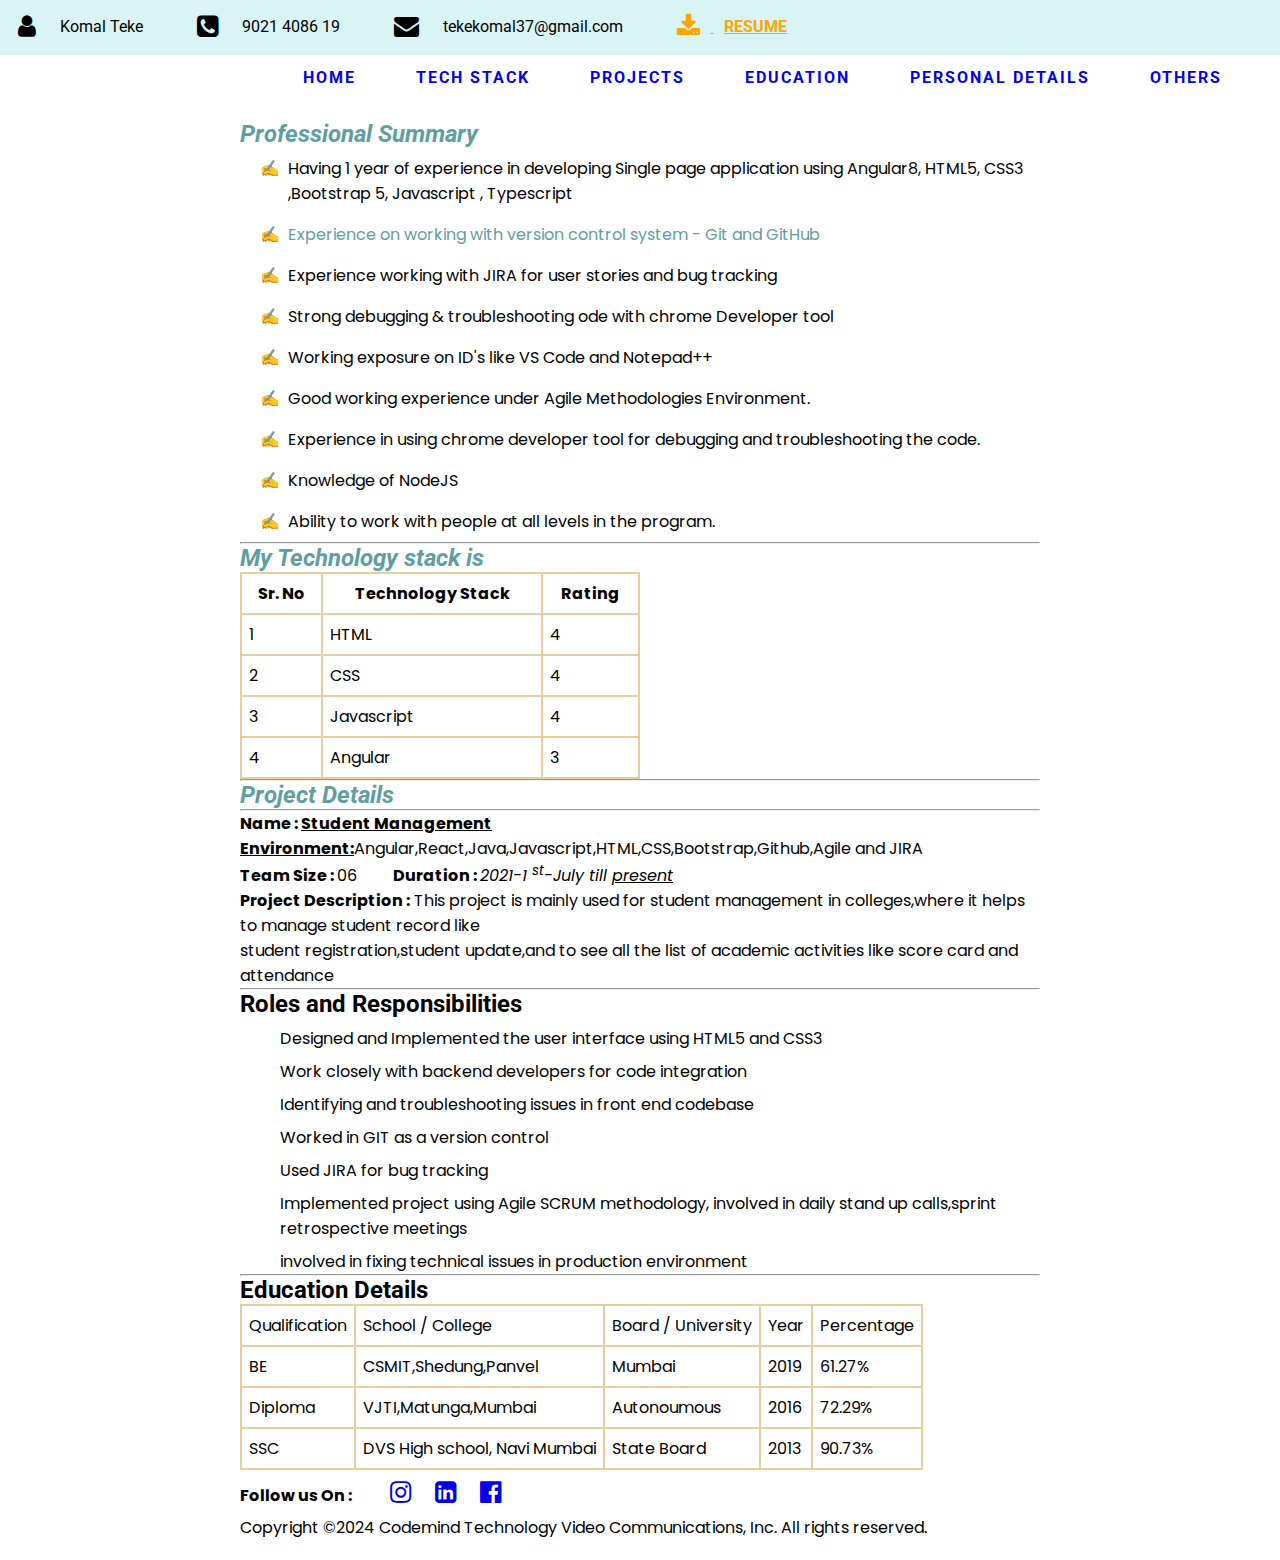
==== commit 02d69af7: "Simple Card" ====
--- a/index.html
+++ b/index.html
@@ -6,72 +6,9 @@
     <title>My Profile</title>
     <!-- CDN Link -->
     <link rel="stylesheet" href="https://cdnjs.cloudflare.com/ajax/libs/font-awesome/4.7.0/css/font-awesome.min.css">
-   <!-- Font family -->
-    <link rel="preconnect" href="https://fonts.googleapis.com">
-    <link rel="preconnect" href="https://fonts.gstatic.com" crossorigin>
-    <link href="https://fonts.googleapis.com/css2?family=Poppins:ital,wght@0,100;0,200;0,300;0,400;0,500;0,600;0,700;0,800;0,900;1,100;1,200;1,300;1,400;1,500;1,600;1,700;1,800;1,900&family=Roboto:ital,wght@0,100;0,300;0,400;0,500;0,700;0,900;1,100;1,300;1,400;1,500;1,700;1,900&display=swap" rel="stylesheet">
-
-    <style>
-      header{
-        padding: 20px;
-        background-color: rgb(216, 244, 245);
-        font-family: "Roboto", sans-serif;
-      }
-      #resume{
-        color: orange;
-        font-weight: bolder;
-      }
-      .heading{
-        color: cadetblue;
-        font-style: italic;
-      }
-      .header-info{
-        margin-right: 40px;
-        margin-left: 10px;
-      }
-      #resume-text{
-        margin-left: 10px;
-      }
-      /* navigation section */
-      nav a{
-        text-decoration: none;
-        padding: 15px;
-        font-family: "Roboto", sans-serif;
-       
-      }
-      /* list */
-      ul li{
-        padding: 8px;
-        font-family: "Poppins", sans-serif;
-      }
-
-      /* table */
-      table,tr,th,td{
-        border: 2px solid rgb(231, 206, 159);
-        border-collapse: collapse;
-        font-family: "Poppins", sans-serif;
-      }
-      td,th{
-        padding: 7px;
-      }
-      p,section{
-        font-family: "Poppins", sans-serif;
-      }
-        
-      #techTable{
-        width: 50%;
-      }
-
-      /* footer */
-      .fa {
-        padding: 10px;
-        font-size: 25px;
-
-      }
-      h2{
-        font-family: "Roboto", sans-serif;
-      }
-    </style>
+   
+    <link rel="stylesheet" href="style.css">
+    
   </head>
   <body>
     <!-- Header Section -->
@@ -87,22 +24,24 @@
 </header>
 
     <!-- Navigation Section -->
-    <nav>
-        <a  href="#home">HOME</a> 
-        <a  href="#techStack">TECH STACK</a>
-        <a  href="#project">PROJECTS</a> 
-        <a  href="#education">EDUCATION</a> 
-        <a  href="personalDetail.html" target="_blank">PERSONAL DETAILS</a> 
-        <a  href="others.html" target="_blank">OTHERS</a>
+    <nav id="navSection">
+      <ul>
+        <li><a href="#home">HOME</a> </li>
+        <li><a href="#techStack">TECH STACK</a> </li>
+        <li><a href="#project">PROJECTS</a> </li>
+        <li><a href="#education">EDUCATION</a></li>
+        <li><a href="personalDetail.html" target="_blank">PERSONAL DETAILS</a></li>
+        <li> <a href="others.html" target="_blank">OTHERS</a></li>
+      </ul>
     </nav>
 
    
         <!-- HOME Section -->
-        <section>
+        <section id="container">
         <!-- designed home section -->
       <section id="home">
         <h2 class="heading">Professional Summary</h2>
-        <ul>
+        <ul id="listSummary">
           <li>Having 1 year of experience in developing Single page application using Angular8, HTML5, CSS3 ,Bootstrap 5, Javascript , Typescript</li>
           <li style="color: cadetblue;">Experience on working with version control system - Git and GitHub</li>
           <li>Experience working with JIRA for user stories and bug tracking</li>
@@ -162,10 +101,10 @@
         <p><b>Name : <u>Student Management</u></b></p> 
         <p><b><u>Environment:</u></b>Angular,React,Java,Javascript,HTML,CSS,Bootstrap,Github,Agile and JIRA</p>
         <p><b>Team Size : </b>06 &nbsp;&nbsp;&nbsp;&nbsp;&nbsp;&nbsp;&nbsp;  <b>Duration : </b><i>2021-1 <sup>st</sup>-July till <u>present</u></i></p> 
-        <p><b>Project Description :</b> This project is mainly used for student management in colleges,where it helps to manage student record like <br> student registration,student update,and to see all the list of academic activities like score card and attendance</p>
+        <p id="projectDesc"><b>Project Description :</b> This project is mainly used for student management in colleges,where it helps to manage student record like <br> student registration,student update,and to see all the list of academic activities like score card and attendance</p>
         <hr>
         <h2>Roles and Responsibilities</h2>
-        <ul>
+        <ol class="roles">
             <li>Designed and Implemented the user interface using HTML5 and CSS3</li>
             <li>Work closely with backend developers for code integration</li>
             <li>Identifying and troubleshooting issues in front end codebase</li>
@@ -173,7 +112,7 @@
             <li>Used JIRA for bug tracking</li>
             <li>Implemented project using Agile SCRUM methodology, involved in daily stand up calls,sprint retrospective meetings</li>
             <li>involved in fixing technical issues in production environment</li>
-        </ul>
+        </ol>
       </section>
       <hr>
     <!-- Education Section -->
--- a/style.css
+++ b/style.css
@@ -0,0 +1,100 @@
+@import url('https://fonts.googleapis.com/css2?family=Poppins:ital,wght@0,100;0,200;0,300;0,400;0,500;0,600;0,700;0,800;0,900;1,100;1,200;1,300;1,400;1,500;1,600;1,700;1,800;1,900&family=Roboto:ital,wght@0,100;0,300;0,400;0,500;0,700;0,900;1,100;1,300;1,400;1,500;1,700;1,900&display=swap');
+ /* Universal Selector */
+*{
+    margin: 0;
+    box-sizing: border-box;
+    list-style-type: none;
+}
+header{
+    padding: 8px;
+    background-color: rgb(216, 244, 245);
+    font-family: "Roboto", sans-serif;
+  }
+  #resume{
+    color: orange;
+    font-weight: bolder;
+  }
+  .heading{
+    color: cadetblue;
+    font-style: italic;
+  }
+  .header-info{
+    margin-right: 40px;
+    margin-left: 10px;
+  }
+  #resume-text{
+    margin-left: 10px;
+  }
+  /* navigation section */
+  #navSection a{
+    text-decoration: none;
+   letter-spacing: 2px;
+    font-family: "Roboto", sans-serif;
+    font-weight: bold;
+   
+  }
+ 
+#navSection{
+    padding: 10px;
+    text-align: right;
+}
+#navSection li{
+    display: inline;
+    margin-right: 40px;
+}
+
+/* Container Section */
+#container{
+    width: 800px;
+    margin: 20px auto;
+}
+  /* list */
+  ul li{
+    padding: 8px;
+    font-family: "Poppins", sans-serif;
+  }
+
+  /* table */
+  table,tr,th,td{
+    border: 2px solid rgb(231, 206, 159);
+    border-collapse: collapse;
+    font-family: "Poppins", sans-serif;
+  }
+  td,th{
+    padding: 7px;
+  }
+  p,section{
+    font-family: "Poppins", sans-serif;
+  }
+    
+  #techTable{
+    width: 50%;
+  }
+
+  /* footer */
+  .fa {
+    padding: 10px;
+    font-size: 25px;
+
+  }
+  h2{
+    font-family: "Roboto", sans-serif;
+  }
+  #listSummary{
+    list-style-type: circle;
+  }
+  .roles{
+    list-style-type: lower-alpha;
+  }
+  .roles li{
+    padding-top: 8px;
+  }
+  #projectDesc::selection{
+  background-color: rgb(241, 193, 104);
+}
+#listSummary li{
+    list-style-type: none;
+  }
+  #listSummary li::marker{
+    content: "✍️";
+  }
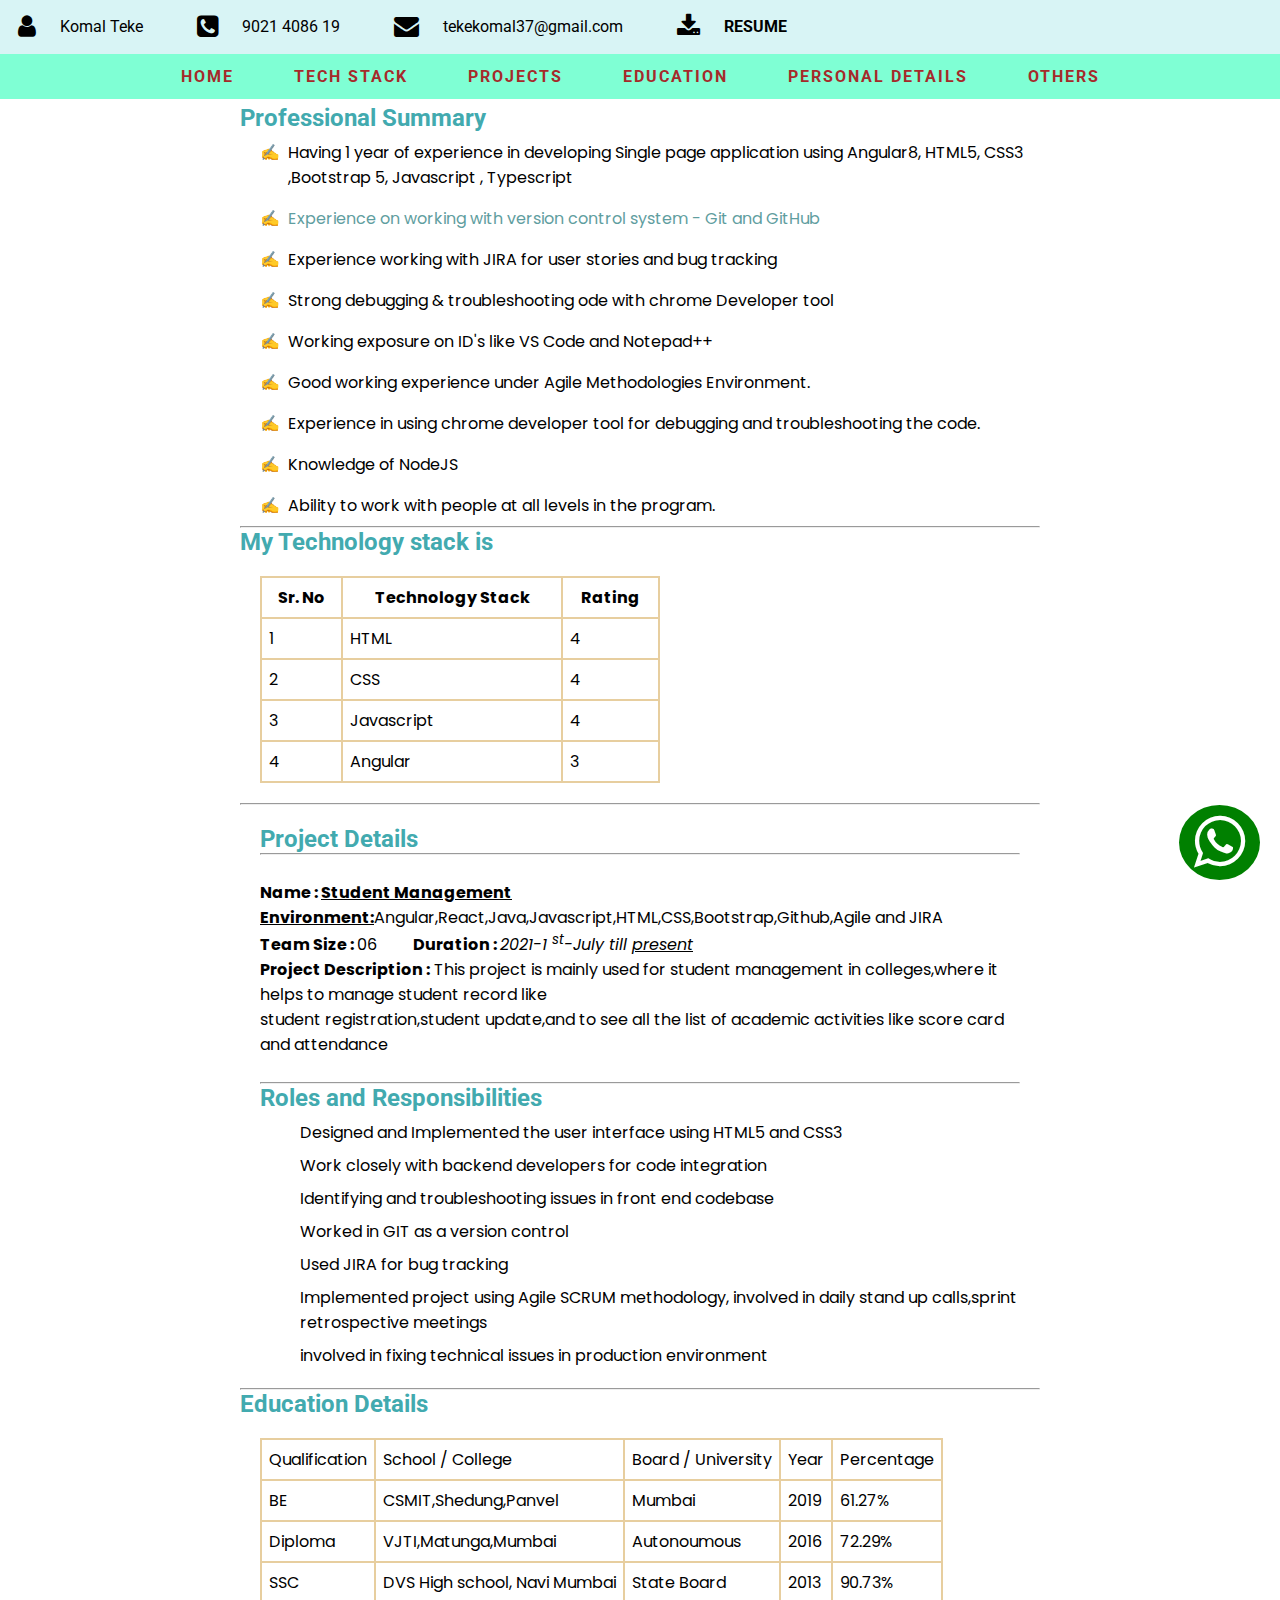
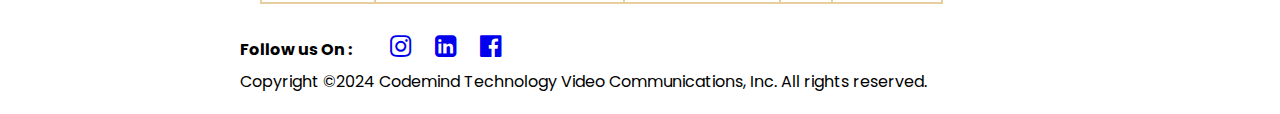
==== commit 74d7c461: "Header and Nav Fixed" ====
--- a/index.html
+++ b/index.html
@@ -21,8 +21,8 @@
     <i class="fa fa-envelope fa-lg" aria-hidden="true"></i>
     <span class="header-info">tekekomal37@gmail.com </span> 
     <a href="assets/resume.pdf" download id="resume">  <i class="fa fa-download fa-lg" aria-hidden="true"></i> <span id="resume-text">RESUME</span>  </a>        
-</header>
-
+  </header>
+<br><br><br>
     <!-- Navigation Section -->
     <nav id="navSection">
       <ul>
@@ -97,13 +97,13 @@
       <hr>
       <section id="project">
         <h2 class="heading">Project Details</h2>
-        <hr>
+        <hr><br>
         <p><b>Name : <u>Student Management</u></b></p> 
         <p><b><u>Environment:</u></b>Angular,React,Java,Javascript,HTML,CSS,Bootstrap,Github,Agile and JIRA</p>
         <p><b>Team Size : </b>06 &nbsp;&nbsp;&nbsp;&nbsp;&nbsp;&nbsp;&nbsp;  <b>Duration : </b><i>2021-1 <sup>st</sup>-July till <u>present</u></i></p> 
-        <p id="projectDesc"><b>Project Description :</b> This project is mainly used for student management in colleges,where it helps to manage student record like <br> student registration,student update,and to see all the list of academic activities like score card and attendance</p>
+        <p id="projectDesc"><b>Project Description :</b> This project is mainly used for student management in colleges,where it helps to manage student record like <br> student registration,student update,and to see all the list of academic activities like score card and attendance</p><br>
         <hr>
-        <h2>Roles and Responsibilities</h2>
+        <h2  class="heading">Roles and Responsibilities</h2>
         <ol class="roles">
             <li>Designed and Implemented the user interface using HTML5 and CSS3</li>
             <li>Work closely with backend developers for code integration</li>
@@ -117,7 +117,7 @@
       <hr>
     <!-- Education Section -->
     <section id="education">
-      <h2>Education Details</h2>
+      <h2 class="heading">Education Details</h2>
       <table>
         <thead>
           <tr>
@@ -155,6 +155,11 @@
       </table>
       
     </section>
+   <section >
+    <a href="https://api.whatsapp.com/send?phone=YOUR_PHONE_NUMBER"
+    ><i class="fa fa-whatsapp fa-lg whatsapp-icon" aria-hidden="true"></i
+  ></a>
+   </section>
 
     <!-- Footer Section -->
     <footer>
--- a/style.css
+++ b/style.css
@@ -9,14 +9,20 @@
     padding: 8px;
     background-color: rgb(216, 244, 245);
     font-family: "Roboto", sans-serif;
+    display: block;
+    position: fixed;
+    width: 100%;
+   
+    
   }
   #resume{
-    color: orange;
+    color: black;
     font-weight: bolder;
+    text-decoration: none;
   }
   .heading{
-    color: cadetblue;
-    font-style: italic;
+    color: rgb(66, 170, 175);
+    
   }
   .header-info{
     margin-right: 40px;
@@ -26,17 +32,25 @@
     margin-left: 10px;
   }
   /* navigation section */
+ 
   #navSection a{
     text-decoration: none;
    letter-spacing: 2px;
     font-family: "Roboto", sans-serif;
     font-weight: bold;
+    color: brown;
+   
    
   }
  
 #navSection{
     padding: 10px;
-    text-align: right;
+    text-align: center;
+    background-color: aquamarine;
+    display: block;
+    position: fixed;
+    width: 100%;
+   
 }
 #navSection li{
     display: inline;
@@ -47,6 +61,10 @@
 #container{
     width: 800px;
     margin: 20px auto;
+}
+
+#home{
+  margin-top: 50px;
 }
   /* list */
   ul li{
@@ -59,6 +77,7 @@
     border: 2px solid rgb(231, 206, 159);
     border-collapse: collapse;
     font-family: "Poppins", sans-serif;
+    margin: 20px;
   }
   td,th{
     padding: 7px;
@@ -98,3 +117,17 @@
   #listSummary li::marker{
     content: "✍️";
   }
+
+  #project{
+    margin: 20px;
+  }
+  .whatsapp-icon {
+    position: fixed;
+    bottom: 20px;
+    right: 20px;
+    background-color: green; /* Change the color as needed */
+    color: white;
+    padding: 15px; /* Increase padding for larger icon */
+    border-radius: 50%;
+    font-size: 60px; /* Increase font size for larger icon */
+  }